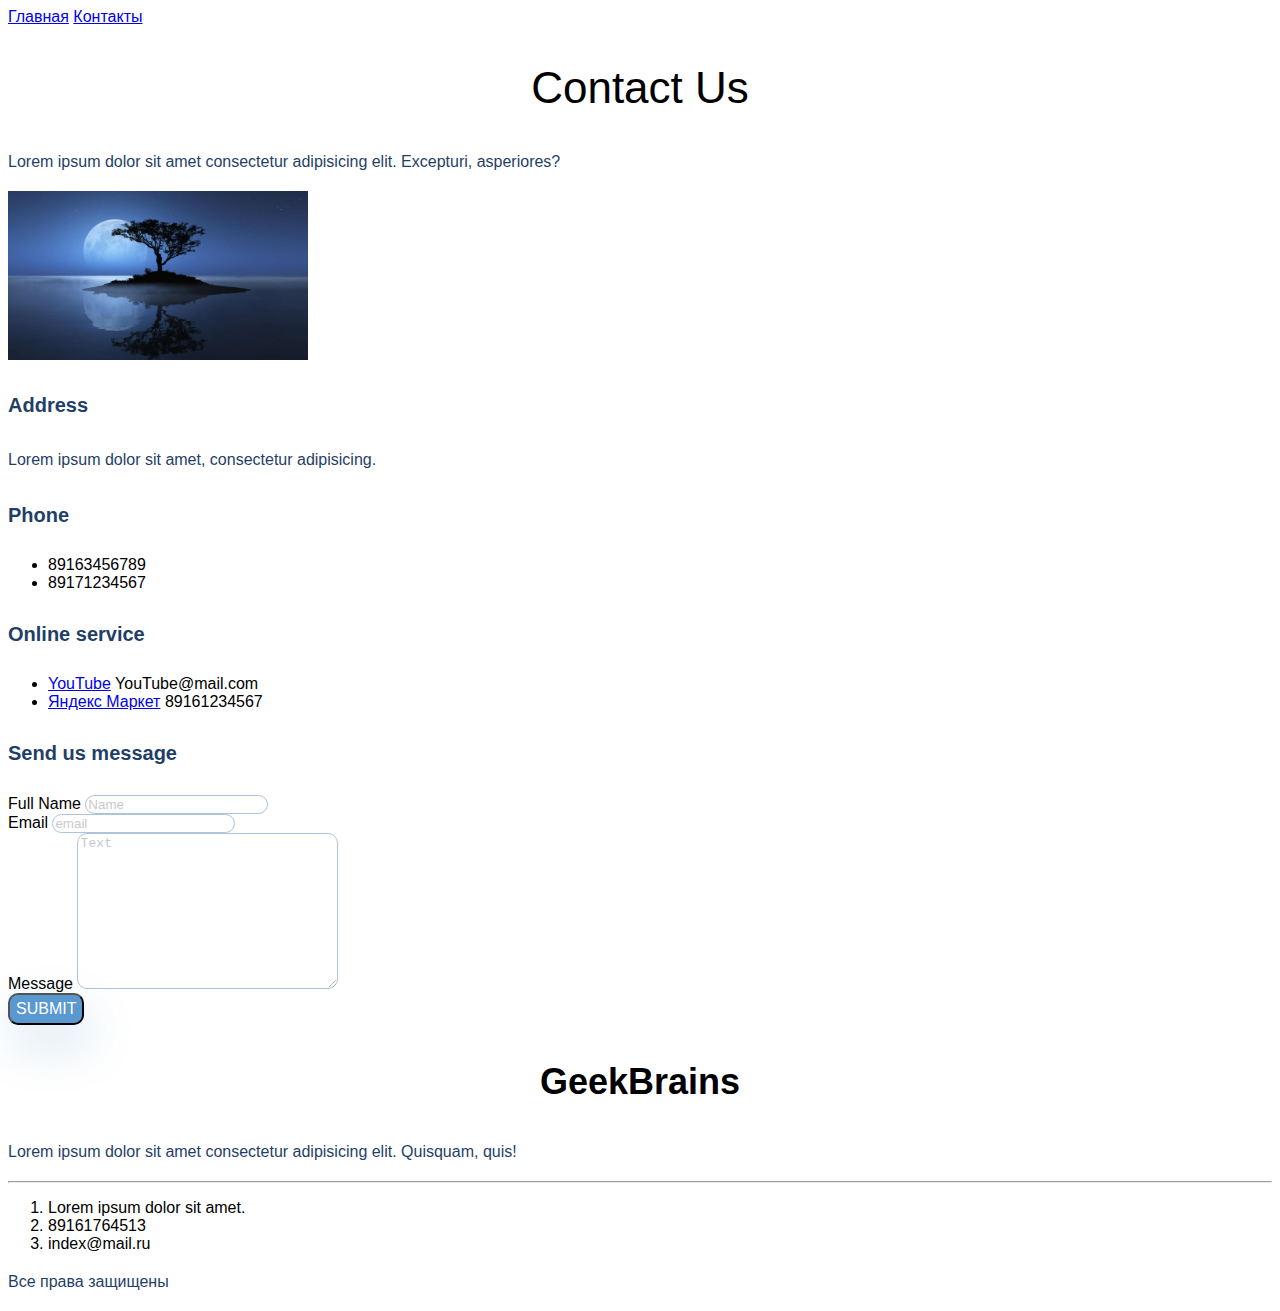
==== index2.html @ 91c84caf "DZ" ====
<!DOCTYPE html>
<html lang="en">
<head>
   <meta charset="UTF-8">
   <meta http-equiv="X-UA-Compatible" content="IE=edge">
   <meta name="viewport" content="width=device-width, initial-scale=1.0">
   <title>Document</title>
   <link rel="stylesheet" href="Tags Html/style.css">
</head>
<body>
   <div class="">
      <div class="">
         <a href="index.html">Главная</a>
         <a href="index2.html">Контакты</a>
      </div>
      <div>
         <h2 class="heading_1">Contact Us</h2>
         <p class="paragraf">Lorem ipsum dolor sit amet consectetur adipisicing elit. Excepturi, asperiores?</p>
      </div>
   </div>
   <div>
      <div class="">
         <img src="img/1536x864_1622316053988.jpeg" alt="Дерево" width="300">
      </div>
      <div>
         <h4 class="heading_3">Address </h4>
         <p class="paragraf">Lorem ipsum dolor sit amet, consectetur adipisicing.</p>
      </div>
      <div class="">
         <h4 class="heading_3">Phone</h4>
         <ul>
            <li>89163456789</li>
            <li>89171234567</li>
         </ul>
      </div>
      <div class="">
         <h4 class="heading_3">Online service</h4>
         <ul>
            <li><a href="https://www.youtube.com/">YouTube</a>         YouTube@mail.com</li>
            <li><a href="https://market.yandex.ru/">Яндекс Маркет</a>  89161234567</li>
         </ul>
      </div>
      <div class="">
         <h4 class="heading_3">Send us message</h4>
         <form action="#">
         Full Name <input class="input" placeholder="Name"  type="text"><br>
         Email <input class="input" placeholder="email" type="email"><br>
         Message <textarea class="input" placeholder="Text"  cols="30" rows="10"></textarea><br>
         <button class="button">Submit</button>
         </form>
      </div>
   </div>
   <div class="map">
      <script type="text/javascript" charset="utf-8" async src="https://api-maps.yandex.ru/services/constructor/1.0/js/?um=constructor%3Af15d77abf691fa304f968a1c16cfa30c00bc69993ebefab37dbde03ca8a65804&amp;width=500&amp;height=400&amp;lang=ru_RU&amp;scroll=true"></script>
   </div>
   <div class="">
      <div class="">
         <h3 class="heading_2">GeekBrains</h3>
         <p class="paragraf">Lorem ipsum dolor sit amet consectetur adipisicing elit. Quisquam, quis!</p>
      </div>
   </div>
<hr>
<div class="">
   <div class="">
      <ol>
         <li>Lorem ipsum dolor sit amet.</li>
         <li>89161764513</li>
         <li>index@mail.ru</li>
      </ol>
   </div>
   <div class="">
      <p class="paragraf">Все права защищены</p>
   </div>
</div>
</body>
</html>
---- Tags Html/style.css ----
body {font-family: sans-serif;}

.paragraf {
   font-size: 16px;
   line-height: 26px;
   color: #1F3F68;
}

.heading {
   font-size: 64px;
   color: #1F3F68
}

.heading_1 {font-weight: 500;
      font-size: 44px;
      text-align: center;
   }

   .heading_2 {
      font-size: 36px;
   text-align: center;
   }

   .heading_3 {
      font-size: 20px;
   line-height: 30px;
   color: #1F3F68;
   }

   .input {
      border: 1px solid #356EAD;
         box-sizing: border-box;
         border-radius: 10px;
         opacity: 0.4;
   }

   .button {
      background: #5A98D0;
   box-shadow: 5px 20px 50px rgba(16, 112, 177, 0.2);
   border-radius: 10px;
   font-weight: 500;
   font-size: 16px;
   line-height: 26px;
   text-align: center;
   color: #FFFFFF;
   text-transform: uppercase
   }
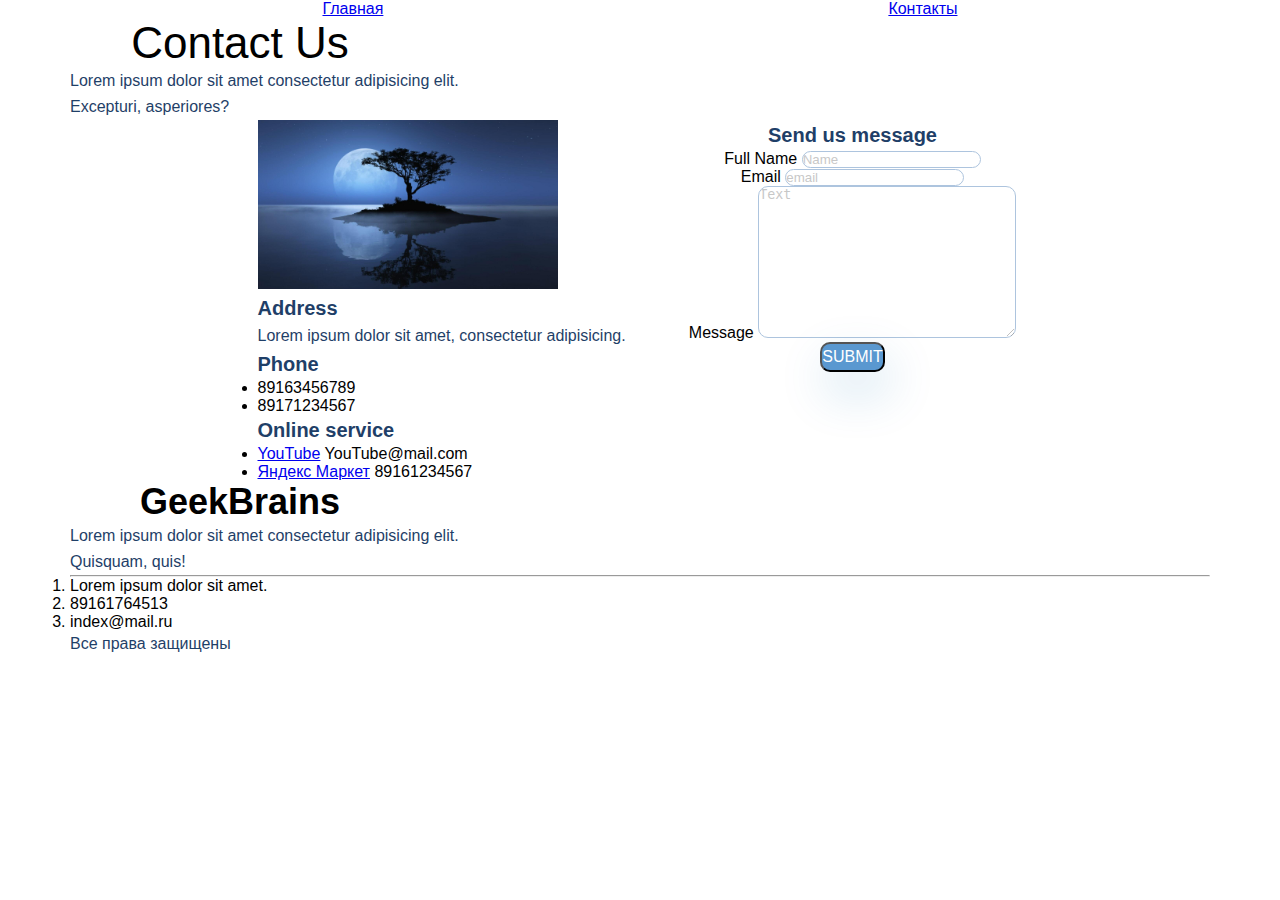
==== commit d08c3199: "DZ-2" ====
--- a/index2.html
+++ b/index2.html
@@ -8,8 +8,9 @@
    <link rel="stylesheet" href="Tags Html/style.css">
 </head>
 <body>
-   <div class="">
-      <div class="">
+   <div class="container">
+   <div class="beginning">
+      <div class="main_nav_menu">
          <a href="index.html">Главная</a>
          <a href="index2.html">Контакты</a>
       </div>
@@ -18,29 +19,31 @@
          <p class="paragraf">Lorem ipsum dolor sit amet consectetur adipisicing elit. Excepturi, asperiores?</p>
       </div>
    </div>
-   <div>
-      <div class="">
+   <div class="center">
+      <div class="center_contact">
+      <div class="center_img">
          <img src="img/1536x864_1622316053988.jpeg" alt="Дерево" width="300">
       </div>
-      <div>
+      <div class="center_p">
          <h4 class="heading_3">Address </h4>
          <p class="paragraf">Lorem ipsum dolor sit amet, consectetur adipisicing.</p>
       </div>
-      <div class="">
+      <div class="center_phone">
          <h4 class="heading_3">Phone</h4>
          <ul>
             <li>89163456789</li>
             <li>89171234567</li>
          </ul>
       </div>
-      <div class="">
+      <div class="center_h">
          <h4 class="heading_3">Online service</h4>
          <ul>
             <li><a href="https://www.youtube.com/">YouTube</a>         YouTube@mail.com</li>
             <li><a href="https://market.yandex.ru/">Яндекс Маркет</a>  89161234567</li>
          </ul>
       </div>
-      <div class="">
+      </div>
+      <div class="center_form">
          <h4 class="heading_3">Send us message</h4>
          <form action="#">
          Full Name <input class="input" placeholder="Name"  type="text"><br>
@@ -51,25 +54,24 @@
       </div>
    </div>
    <div class="map">
-      <script type="text/javascript" charset="utf-8" async src="https://api-maps.yandex.ru/services/constructor/1.0/js/?um=constructor%3Af15d77abf691fa304f968a1c16cfa30c00bc69993ebefab37dbde03ca8a65804&amp;width=500&amp;height=400&amp;lang=ru_RU&amp;scroll=true"></script>
+      <script  type="text/javascript" charset="utf-8" async src="https://api-maps.yandex.ru/services/constructor/1.0/js/?um=constructor%3Af15d77abf691fa304f968a1c16cfa30c00bc69993ebefab37dbde03ca8a65804&amp;width=100%&amp;height=400&amp;lang=ru_RU&amp;scroll=true"></script>
    </div>
-   <div class="">
-      <div class="">
+   <div class="footer">
+      <div class="footer_start">
          <h3 class="heading_2">GeekBrains</h3>
          <p class="paragraf">Lorem ipsum dolor sit amet consectetur adipisicing elit. Quisquam, quis!</p>
       </div>
-   </div>
-<hr>
-<div class="">
-   <div class="">
-      <ol>
-         <li>Lorem ipsum dolor sit amet.</li>
-         <li>89161764513</li>
-         <li>index@mail.ru</li>
-      </ol>
-   </div>
-   <div class="">
-      <p class="paragraf">Все права защищены</p>
+      <hr>
+      <div class="footer_email">
+         <ol>
+            <li>Lorem ipsum dolor sit amet.</li>
+            <li>89161764513</li>
+            <li>index@mail.ru</li>
+         </ol>
+      </div>
+      <div class="footer_id">
+         <p class="paragraf">Все права защищены</p>
+      </div>
    </div>
 </div>
 </body>
--- a/Tags Html/style.css
+++ b/Tags Html/style.css
@@ -1,30 +1,47 @@
-body {font-family: sans-serif;}
+* {
+   margin: 0;
+   padding: 0;
+   }
+
+   .container {
+      width: 1140px;
+      margin: 0 auto;
+   }
+
+body {font-family: sans-serif;
+
+}
 
 .paragraf {
    font-size: 16px;
    line-height: 26px;
    color: #1F3F68;
+   width: 425px;
 }
 
 .heading {
    font-size: 64px;
-   color: #1F3F68
+   color: #1F3F68;
+   width: 510px;
 }
 
 .heading_1 {font-weight: 500;
       font-size: 44px;
       text-align: center;
+      width: 340px;
    }
 
    .heading_2 {
       font-size: 36px;
    text-align: center;
+   width: 340px;
    }
 
    .heading_3 {
       font-size: 20px;
    line-height: 30px;
    color: #1F3F68;
+   width: 340px;
    }
 
    .input {
@@ -46,4 +63,51 @@
    text-transform: uppercase
    }
 
+   .center_form{
+   text-align: center;
+   }
 
+   .main_nav_menu {
+      display: flex;
+      justify-content: space-around;
+   }
+
+   .what-we-do_container {
+   display: flex;
+   justify-content:space-around;
+   }
+   .what-we-do{
+      text-align: center;
+   }
+
+   .chapter_2_up_and {
+      width: 495px;
+   }
+
+   .chapter_card_1 {
+   width:  359px;
+   }
+
+   .chapter_card_2 {
+   width:  359px;
+   }
+
+   .chapter_card_3 {
+   width:   359px;
+   }
+
+.list {
+   display: flex;
+   justify-content: space-around;
+}
+
+.center {
+display: flex;
+justify-content: center;
+}
+
+.center_contact{
+   
+   flex-direction: column;
+}
+
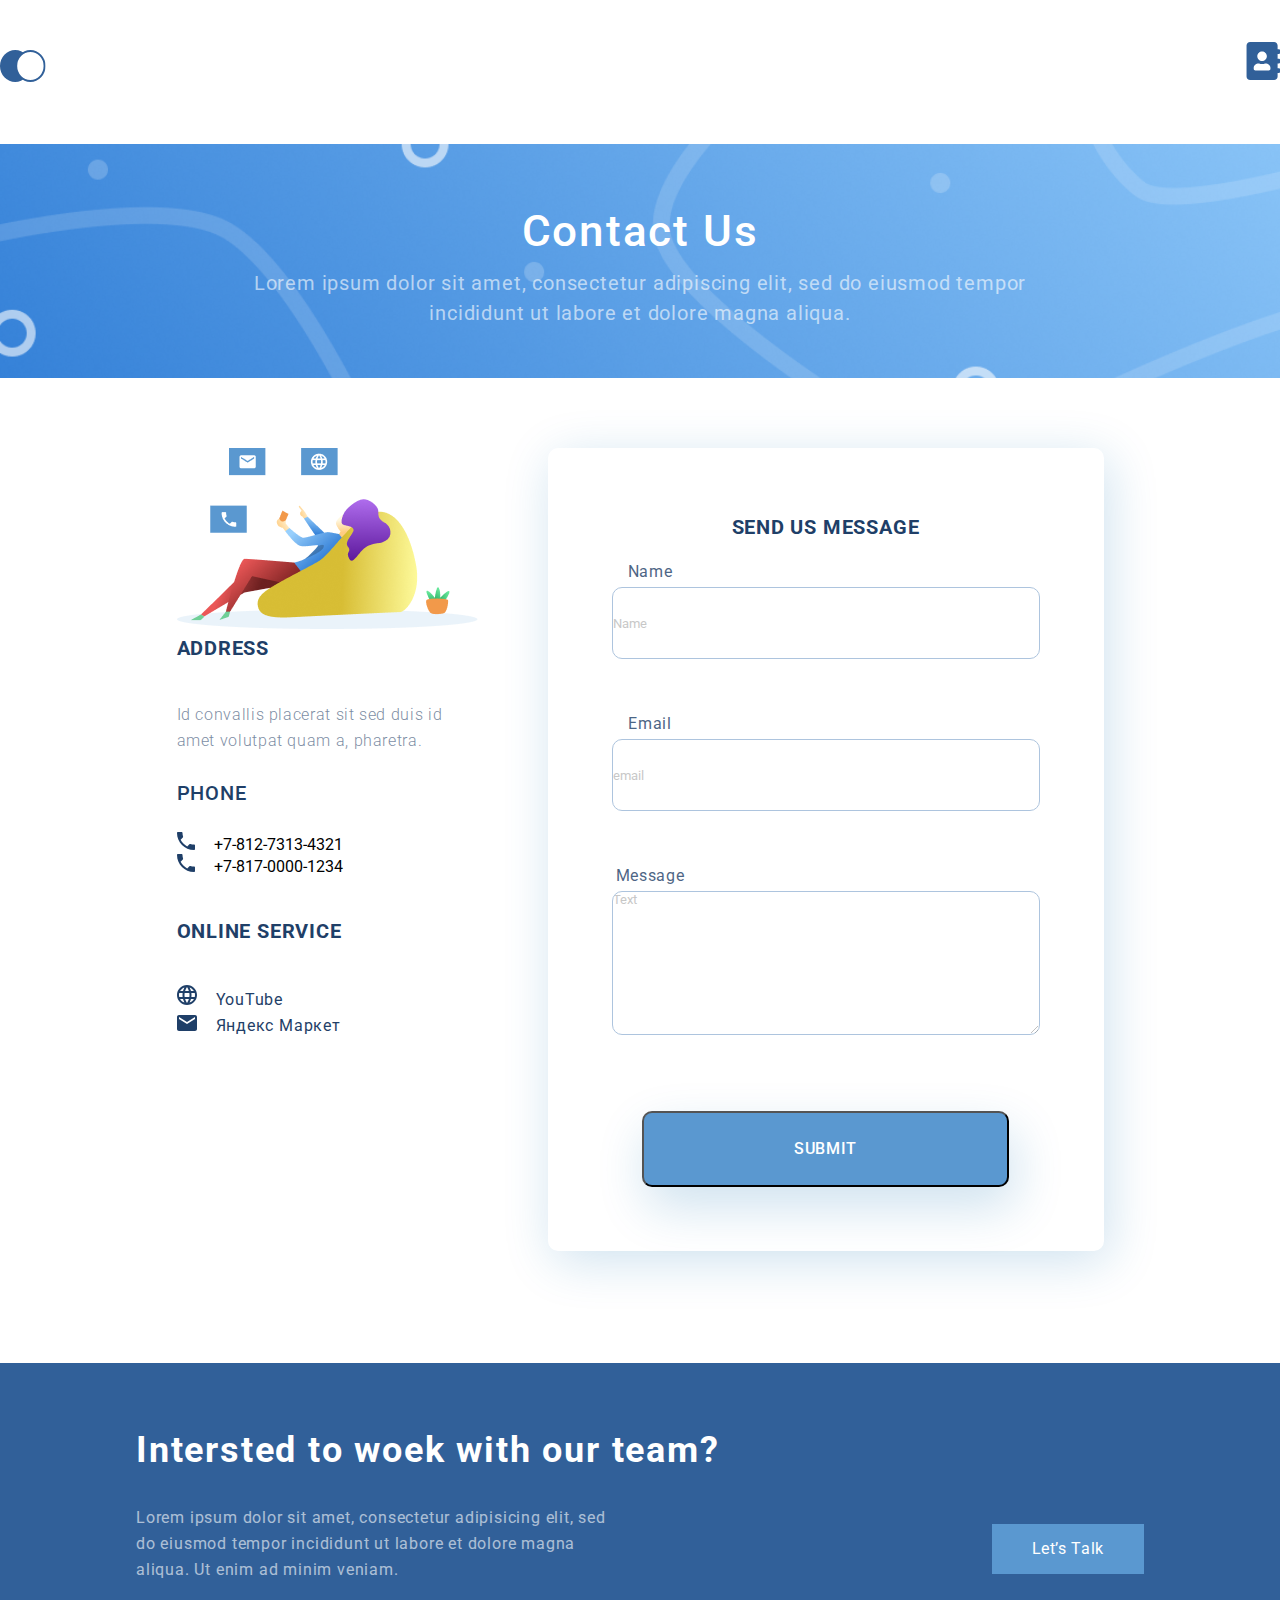
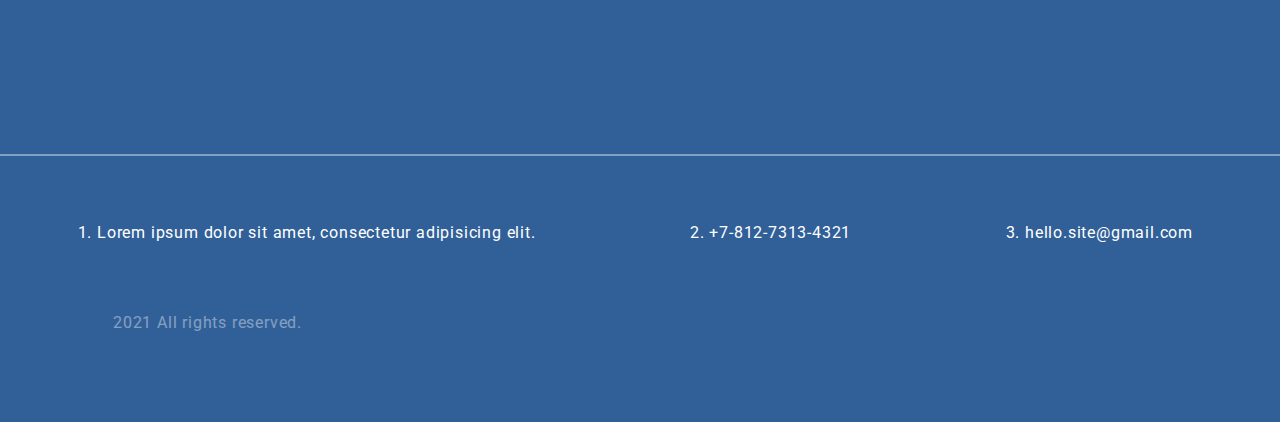
==== commit 75b62606: "Project one" ====
--- a/index2.html
+++ b/index2.html
@@ -4,73 +4,84 @@
    <meta charset="UTF-8">
    <meta http-equiv="X-UA-Compatible" content="IE=edge">
    <meta name="viewport" content="width=device-width, initial-scale=1.0">
-   <title>Document</title>
-   <link rel="stylesheet" href="Tags Html/style.css">
+   <title>First</title>
+   <link rel="stylesheet" href="style.css">
+   <link rel="preconnect" href="https://fonts.googleapis.com">
+   <link rel="preconnect" href="https://fonts.gstatic.com" crossorigin>
+   <link href="https://fonts.googleapis.com/css2?family=Roboto:wght@300;400;500&display=swap" rel="stylesheet">
 </head>
 <body>
-   <div class="container">
+<div class="container">
    <div class="beginning">
       <div class="main_nav_menu">
-         <a href="index.html">Главная</a>
-         <a href="index2.html">Контакты</a>
+         <a href="index.html"><img src="img/logo.svg" alt="logo"></a>
+         <a href="index2.html"><img src="img/Vector.svg" alt="contact"></a>
       </div>
-      <div>
+      <div class="contact_us">
          <h2 class="heading_1">Contact Us</h2>
-         <p class="paragraf">Lorem ipsum dolor sit amet consectetur adipisicing elit. Excepturi, asperiores?</p>
+         <p class="paragraf">Lorem ipsum dolor sit amet, consectetur adipiscing elit, sed do eiusmod tempor incididunt ut labore et dolore magna aliqua.</p>
       </div>
    </div>
    <div class="center">
       <div class="center_contact">
       <div class="center_img">
-         <img src="img/1536x864_1622316053988.jpeg" alt="Дерево" width="300">
+         <img src="img/Groupc 22.png" alt="Дерево">
       </div>
       <div class="center_p">
          <h4 class="heading_3">Address </h4>
-         <p class="paragraf">Lorem ipsum dolor sit amet, consectetur adipisicing.</p>
+         <p class="center__paragraf">Id convallis placerat sit sed duis id amet volutpat quam a, pharetra.</p>
       </div>
       <div class="center_phone">
-         <h4 class="heading_3">Phone</h4>
-         <ul>
-            <li>89163456789</li>
-            <li>89171234567</li>
+         <h4 class="heading_phone">Phone</h4>
+         <ul class="phone_list">
+            <li><img class="phone__img" src="img/phone (1).svg" alt="log">+7-812-7313-4321</li>
+            <li><img class="phone__img" src="img/phone (1).svg" alt="log">+7-817-0000-1234</li>
          </ul>
       </div>
       <div class="center_h">
-         <h4 class="heading_3">Online service</h4>
-         <ul>
-            <li><a href="https://www.youtube.com/">YouTube</a>         YouTube@mail.com</li>
-            <li><a href="https://market.yandex.ru/">Яндекс Маркет</a>  89161234567</li>
+         <h4 class="heading_3 top">Online service</h4>
+         <ul class="phone_list">
+            <li><img class="contact__img" src="img/mir(1).svg" alt="#"><a class="contact_link" href="https://www.youtube.com/">YouTube</a></li>
+            <li><img class="contact__img" src="img/email (1).svg" alt="#"><a class="contact_link" href="https://market.yandex.ru/">Яндекс Маркет</a></li>
          </ul>
       </div>
       </div>
       <div class="center_form">
          <h4 class="heading_3">Send us message</h4>
-         <form action="#">
-         Full Name <input class="input" placeholder="Name"  type="text"><br>
-         Email <input class="input" placeholder="email" type="email"><br>
-         Message <textarea class="input" placeholder="Text"  cols="30" rows="10"></textarea><br>
+         <form class="form" action="#">
+         <p class="center__text">Name</p><input class="input" placeholder="Name"  type="text"><br>
+         <p class="center__text">Email</p><input class="input" placeholder="email" type="email"><br>
+         <p class="center__text">Message</p><textarea class="input_texterea" placeholder="Text"  cols="30" rows="10"></textarea><br>
          <button class="button">Submit</button>
-         </form>
+         </form> 
       </div>
    </div>
    <div class="map">
-      <script  type="text/javascript" charset="utf-8" async src="https://api-maps.yandex.ru/services/constructor/1.0/js/?um=constructor%3Af15d77abf691fa304f968a1c16cfa30c00bc69993ebefab37dbde03ca8a65804&amp;width=100%&amp;height=400&amp;lang=ru_RU&amp;scroll=true"></script>
+      <script type="text/javascript" charset="utf-8" async src="https://api-maps.yandex.ru/services/constructor/1.0/js/?um=constructor%3Af15d77abf691fa304f968a1c16cfa30c00bc69993ebefab37dbde03ca8a65804&amp;width=940&amp;height=480&amp;lang=ru_RU&amp;scroll=true"></script>
    </div>
    <div class="footer">
-      <div class="footer_start">
-         <h3 class="heading_2">GeekBrains</h3>
-         <p class="paragraf">Lorem ipsum dolor sit amet consectetur adipisicing elit. Quisquam, quis!</p>
+      <div class="footer__capter">
+         <div class="flex__container">
+            <div class="flex__1">
+               <h3 class="flex_h">Intersted to woek
+                  with our team?</h3>
+               <p class="flex_text">Lorem ipsum dolor sit amet, consectetur adipisicing elit, sed do eiusmod tempor incididunt ut labore et dolore magna aliqua. Ut enim ad minim veniam.</p>
+            </div>
+            <div class="flex_botton">
+               <a class="flex__link" href="#">Let’s Talk</a>
+            </div>
+         </div>
       </div>
       <hr>
-      <div class="footer_email">
-         <ol>
-            <li>Lorem ipsum dolor sit amet.</li>
-            <li>89161764513</li>
-            <li>index@mail.ru</li>
-         </ol>
-      </div>
-      <div class="footer_id">
-         <p class="paragraf">Все права защищены</p>
+      <div class="footer__container_2">
+         <div class="flex__cont">
+            <ol class="list">
+               <li class="li">Lorem ipsum dolor sit amet, consectetur adipisicing elit.</li>
+               <li class="li">+7-812-7313-4321</li>
+               <li class="li">hello.site@gmail.com</li>
+            </ol>
+            <p class="all">2021 All rights reserved.</p>
+         </div>
       </div>
    </div>
 </div>
--- a/style.css
+++ b/style.css
@@ -0,0 +1,768 @@
+* {
+  margin: 0;
+  padding: 0;
+  font-family: 'Roboto', sans-serif;
+}
+
+body {
+  font-family: sans-serif;
+}
+
+.main {
+  min-height: 768px;
+  background: -webkit-gradient(linear, left bottom, left top, color-stop(8.84%, #EBF3FB), color-stop(31.12%, rgba(152, 195, 232, 0)));
+  background: linear-gradient(0deg, #EBF3FB 8.84%, rgba(152, 195, 232, 0) 31.12%);
+}
+
+.main_nav {
+  margin: 0 auto;
+  max-width: 1140px;
+  height: 768px;
+  background: -webkit-gradient(linear, left bottom, left top, color-stop(8.84%, #EBF3FB), color-stop(31.12%, rgba(152, 195, 232, 0)));
+  background: linear-gradient(0deg, #EBF3FB 8.84%, rgba(152, 195, 232, 0) 31.12%);
+  display: -webkit-box;
+  display: -ms-flexbox;
+  display: flex;
+  -webkit-box-orient: vertical;
+  -webkit-box-direction: normal;
+      -ms-flex-direction: column;
+          flex-direction: column;
+}
+
+.content_box {
+  display: -webkit-box;
+  display: -ms-flexbox;
+  display: flex;
+  -webkit-box-orient: vertical;
+  -webkit-box-direction: normal;
+      -ms-flex-direction: column;
+          flex-direction: column;
+}
+
+.paragraf_main {
+  font-size: 16px;
+  line-height: 26px;
+  color: #1F3F68;
+  width: 425px;
+  letter-spacing: 0.05em;
+  opacity: 0.6;
+}
+
+.main_batton {
+  font-size: 16px;
+  line-height: 26px;
+  text-align: center;
+  letter-spacing: 0.04em;
+  color: #FFFFFF;
+  background: #5A98D0;
+  -webkit-box-shadow: 5px 10px 20px rgba(53, 110, 173, 0.2);
+          box-shadow: 5px 10px 20px rgba(53, 110, 173, 0.2);
+  border-radius: 10px;
+  padding: 15px 50px;
+  text-decoration: none;
+  display: inline-block;
+  margin-top: 71px;
+}
+
+.heading {
+  font-size: 64px;
+  color: #1F3F68;
+  width: 510px;
+  font-weight: 300;
+  line-height: 74px;
+  letter-spacing: 0.04em;
+  margin-bottom: 32px;
+}
+
+.main_nav_introduction {
+  margin-top: 115px;
+  -webkit-box-orient: vertical;
+  -webkit-box-direction: normal;
+      -ms-flex-flow: 1;
+          flex-flow: 1;
+  background-image: url(img/bakc.png);
+  background-repeat: no-repeat;
+  background-position: right center;
+  background-size: 40%;
+}
+
+.heading_1 {
+  font-weight: 500;
+  font-size: 44px;
+  text-align: center;
+  width: 340px;
+}
+
+.heading_2 {
+  font-size: 36px;
+  letter-spacing: 0.05em;
+  color: #000000;
+  display: inline;
+  font-weight: 300;
+  line-height: 46px;
+}
+
+.heading_3 {
+  font-size: 20px;
+  line-height: 30px;
+  color: #1F3F68;
+  letter-spacing: 0.05em;
+  margin-bottom: 14px;
+}
+
+.input {
+  border: 1px solid #356EAD;
+  -webkit-box-sizing: border-box;
+          box-sizing: border-box;
+  border-radius: 10px;
+  opacity: 0.4;
+}
+
+.button {
+  background: #5A98D0;
+  -webkit-box-shadow: 5px 20px 50px rgba(16, 112, 177, 0.2);
+          box-shadow: 5px 20px 50px rgba(16, 112, 177, 0.2);
+  border-radius: 10px;
+  font-weight: 500;
+  font-size: 16px;
+  line-height: 26px;
+  text-align: center;
+  color: #FFFFFF;
+  text-transform: uppercase;
+}
+
+.center_form {
+  text-align: center;
+}
+
+.main_nav_menu {
+  display: -webkit-box;
+  display: -ms-flexbox;
+  display: flex;
+  -webkit-box-pack: justify;
+      -ms-flex-pack: justify;
+          justify-content: space-between;
+  padding-top: 42px;
+}
+
+.what-we-do_container {
+  display: -webkit-box;
+  display: -ms-flexbox;
+  display: flex;
+  -ms-flex-pack: distribute;
+      justify-content: space-around;
+  margin-top: 64px;
+  margin-bottom: 63px;
+}
+
+.what-we-do {
+  text-align: center;
+  font-weight: 300;
+  font-size: 36px;
+  line-height: 46px;
+  letter-spacing: 0.05em;
+  color: #000000;
+}
+
+.card_img {
+  -ms-flex-item-align: center;
+      -ms-grid-row-align: center;
+      align-self: center;
+  margin-bottom: 51px;
+}
+
+.card_link {
+  font-size: 14px;
+  line-height: 30px;
+  letter-spacing: 0.05em;
+  color: #5A98D0;
+  text-decoration: none;
+}
+.vector {
+  margin-left: 24px;
+  bac
+}
+
+
+.contents {
+  font-size: 16px;
+  line-height: 26px;
+  letter-spacing: 0.05em;
+  color: #1F3F68;
+  opacity: 0.6;
+  margin-bottom: 29px;
+}
+
+.chapter {
+  margin-top: 64px;
+}
+
+.chapter_2_up_and {
+  width: 495px;
+}
+
+.chapter_card_1 {
+  width: 359px;
+  padding: 44px 32px;
+  -webkit-box-sizing: border-box;
+          box-sizing: border-box;
+  background: #FFFFFF;
+  -webkit-box-shadow: 5px 20px 50px rgba(16, 112, 177, 0.2);
+          box-shadow: 5px 20px 50px rgba(16, 112, 177, 0.2);
+  border-radius: 10px;
+  display: -webkit-box;
+  display: -ms-flexbox;
+  display: flex;
+  -webkit-box-orient: vertical;
+  -webkit-box-direction: normal;
+      -ms-flex-direction: column;
+          flex-direction: column;
+}
+
+.block {
+  text-align: center;
+  max-width: 1140px;
+  margin: 0 auto;
+}
+
+.block_text_2 {
+  font-size: 16px;
+  line-height: 26px;
+  letter-spacing: 0.05em;
+  color: #222222;
+  width: 70%;
+  margin: 32px auto 64px;
+}
+
+.block__parent {
+  margin-top: 32px;
+  display: -webkit-box;
+  display: -ms-flexbox;
+  display: flex;
+  -webkit-box-pack: justify;
+      -ms-flex-pack: justify;
+          justify-content: space-between;
+}
+
+.block_img {
+  width: 100%;
+}
+
+.block__item {
+  position: relative;
+}
+
+.right {
+  margin-right: 32px;
+}
+
+.block_text {
+  letter-spacing: 0.05em;
+  color: #FFFFFF;
+  font-size: 32px;
+  line-height: 46px;
+  position: absolute;
+  top: 64px;
+  right: 100px;
+}
+
+.parent_text {
+  position: absolute;
+  top: 32px;
+  left: 32px;
+  font-size: 28px;
+  line-height: 46px;
+  letter-spacing: 0.05em;
+  color: #FFFFFF;
+}
+
+.list {
+  display: -webkit-box;
+  display: -ms-flexbox;
+  display: flex;
+  -ms-flex-pack: distribute;
+      justify-content: space-around;
+}
+
+.center {
+  display: -webkit-box;
+  display: -ms-flexbox;
+  display: flex;
+  -webkit-box-pack: center;
+      -ms-flex-pack: center;
+          justify-content: center;
+}
+
+.center_contact {
+  -webkit-box-orient: vertical;
+  -webkit-box-direction: normal;
+      -ms-flex-direction: column;
+          flex-direction: column;
+          margin-right: 70px;
+}
+
+.footer {
+  background-image: url(img/footer.png);
+  margin-top: 112px;
+}
+
+.footer__capter {
+  height: 391px;
+}
+
+.flex__container {
+  display: -webkit-box;
+  display: -ms-flexbox;
+  display: flex;
+  -webkit-box-align: center;
+      -ms-flex-align: center;
+          align-items: center;
+  -ms-flex-pack: distribute;
+      justify-content: space-around;
+  padding-top: 32px;
+}
+
+.flex_h {
+  font-size: 36px;
+  line-height: 46px;
+  letter-spacing: 0.05em;
+  color: #FFFFFF;
+  -ms-flex-item-align: start;
+      align-self: flex-start;
+}
+
+.flex_text {
+  font-size: 16px;
+  line-height: 26px;
+  letter-spacing: 0.05em;
+  color: #FFFFFF;
+  opacity: 0.6;
+  -ms-flex-item-align: start;
+      align-self: flex-start;
+  width: 494px;
+  margin-top: 32px;
+}
+
+.flex__link {
+  letter-spacing: 0.04em;
+  color: #FFFFFF;
+  font-size: 16px;
+  line-height: 26px;
+  background: #5A98D0;
+  padding: 12px 40px;
+  display: inline-block;
+  text-decoration: none;
+  margin-top: 120px;
+}
+
+.list {
+  display: -webkit-box;
+  display: -ms-flexbox;
+  display: flex;
+  -ms-flex-pack: distribute;
+      justify-content: space-around;
+  font-size: 16px;
+  line-height: 26px;
+  letter-spacing: 0.05em;
+  color: #FFFFFF;
+  margin-left: 10px;
+  padding-top: 64px;
+}
+
+.flex__1 {
+  margin-top: 32px;
+}
+
+.all {
+  font-size: 16px;
+  line-height: 26px;
+  letter-spacing: 0.05em;
+  color: #FFFFFF;
+  opacity: 0.4;
+  margin-left: 113px;
+  margin-top: 64px;
+}
+
+.footer__container_2 {
+  height: 266px;
+
+}
+
+hr {
+  opacity: 0.4;
+  border: 1px solid #FFFFFF;
+}
+
+.contact_us {
+  background-image: url(img/Contact.png);
+  background-size: 1520px;
+  padding: 50px;
+  background-repeat: no-repeat;
+  margin-top: 50px;
+}
+
+.center_form {
+  background: #FFFFFF;
+  -webkit-box-shadow: 5px 10px 50px rgba(16, 112, 177, 0.2);
+          box-shadow: 5px 10px 50px rgba(16, 112, 177, 0.2);
+  border-radius: 10px;
+  min-width: 540px;
+  -webkit-box-sizing: border-box;
+          box-sizing: border-box;
+  padding: 64px;
+}
+
+.heading_1 {
+  margin: 0 auto;
+  letter-spacing: 0.04em;
+  color: #FFFFFF;
+  font-size: 44px;
+  line-height: 74px;
+}
+
+.phone_list {
+  list-style-type: none;
+  padding-top: 24px;
+}
+
+.phone__img {
+  margin-right: 19px;
+}
+
+.contact_link {
+  font-size: 16px;
+  line-height: 26px;
+  letter-spacing: 0.05em;
+  color: #1F3F68;
+}
+
+.contact__img {
+  margin-right: 19px;
+}
+
+.center__text {
+  width: 77px;
+  height: 30px;
+  left: 670px;
+  top: 570px;
+  font-family: Roboto;
+  font-style: normal;
+  font-weight: normal;
+  font-size: 16px;
+  line-height: 30px;
+  letter-spacing: 0.04em;
+  color: #1F3F68;
+  opacity: 0.8;
+}
+
+.center {
+  padding-top: 70px;
+  -webkit-box-sizing: border-box;
+          box-sizing: border-box;
+}
+
+.input_texterea {
+  opacity: 0.4;
+  border: 1px solid #356EAD;
+  -webkit-box-sizing: border-box;
+          box-sizing: border-box;
+  border-radius: 10px;
+  width: 428px;
+  height: 144px;
+  margin-bottom: 72px;
+}
+
+.heading_3 { 
+  font-size: 20px;
+  line-height: 30px;
+  letter-spacing: 0.04em;
+  color: #1F3F68;
+  text-transform: uppercase;
+  margin: 0 auto;
+  padding-bottom: 15px;
+}
+
+.top {
+  padding-top: 40px;
+}
+
+.heading_phone {
+  font-weight: 500;
+  font-size: 20px;
+  line-height: 30px;
+  letter-spacing: 0.04em;
+  color: #1F3F68;
+  text-transform: uppercase;
+  padding-top: 24px;
+}
+
+.map {
+  margin-top: 96px;
+}
+
+.center__paragraf {
+  font-weight: 300;
+  font-size: 16px;
+  line-height: 26px;
+  letter-spacing: 0.04em;
+  color: #1F3F68;
+  opacity: 0.6;
+  max-width: 299px;
+  padding-top: 24px;
+}
+
+.contact_link {
+  text-decoration: none;
+}
+
+.input {
+  opacity: 0.4;
+  border: 1px solid #356EAD;
+  -webkit-box-sizing: border-box;
+          box-sizing: border-box;
+  border-radius: 10px;
+  width: 428px;
+  height: 72px;
+  margin-bottom: 50px;
+}
+
+.button {
+  font-weight: 500;
+  font-size: 16px;
+  line-height: 26px;
+  text-align: center;
+  letter-spacing: 0.04em;
+  color: #FFFFFF;
+  background: #5A98D0;
+  -webkit-box-shadow: 5px 20px 50px rgba(16, 112, 177, 0.2);
+          box-shadow: 5px 20px 50px rgba(16, 112, 177, 0.2);
+  border-radius: 10px;
+  padding: 23px 150px;
+  -webkit-box-sizing: border-box;
+          box-sizing: border-box;
+}
+
+.paragraf {
+  margin: 0 auto;
+  text-align: center;
+  letter-spacing: 0.04em;
+  color: rgba(255, 255, 255, 0.6);
+  font-size: 20px;
+  line-height: 30px;
+  width: 780px;
+}
+
+.map {
+  padding: 0px 223px 0px 223px;
+}
+
+@media (max-width: 1024px) {
+  .main_nav {
+    padding-left: 32px;
+    padding-right: 32px;
+  }
+  .main_nav_menu {
+    padding-right: 20px;
+  }
+  .what-we-do_container {
+    -webkit-box-orient: vertical;
+    -webkit-box-direction: normal;
+        -ms-flex-direction: column;
+            flex-direction: column;
+    -webkit-box-align: center;
+        -ms-flex-align: center;
+            align-items: center;
+  }
+  .chapter_card_1 {
+    margin-bottom: 32px;
+  }
+  .list {
+    -webkit-box-orient: vertical;
+    -webkit-box-direction: normal;
+        -ms-flex-direction: column;
+            flex-direction: column;
+    padding-left: 124px;
+    margin-left: 0%;
+  }
+  .li {
+    -webkit-box-orient: vertical;
+    -webkit-box-direction: normal;
+        -ms-flex-direction: column;
+            flex-direction: column;
+    margin-bottom: 25px;
+    margin-left: 35px;
+  }
+  .footer__container_2 {
+    height: 323px;
+    -webkit-box-sizing: border-box;
+            box-sizing: border-box;
+  }
+  .all {
+    margin-left: 0;
+    padding-left: 135px;
+    margin-top: 0;
+  }
+  .flex__container {
+    -webkit-box-sizing: border-box;
+            box-sizing: border-box;
+    padding-left: 124px;
+    padding-top: 47px;
+  }
+  .flex_botton {
+    padding-top: 164px;
+    padding-right: 124px;
+  }
+  .flex__link {
+    margin-top: 0;
+  }
+}
+
+@media (max-width: 667px) {
+  .heading {
+    width: 100%;
+    font-size: 32px;
+    line-height: 37px;
+    margin-bottom: 12px;
+    text-align: center;
+  }
+  .center {
+    flex-direction: column;
+    padding: 0;
+  }
+  .center_form {
+    width: 342px;
+    padding: 36px;
+  }
+  .map {
+    width: 342px;
+    padding: 0;
+  }
+  .heading_3 {
+    margin: 0 auto;
+  }
+  .input {
+    width: 271px;
+  }
+  .input_texterea {
+    width: 271px;
+  }
+  .button {
+    width: 271px;
+    margin-bottom: 35px;
+  }
+  .form {
+    width: 342px;
+  }
+  .center_contact {
+    text-align: center;
+  }
+  .center__paragraf {
+    margin: 0 auto;
+  }
+  .phone_list {
+    margin-bottom: 64px;
+  }
+  .contact_us {
+    background-size: cover;
+    margin-bottom: 50px;
+  }
+  .main_nav_introduction {
+    margin-top: 0;
+    padding-top: 36px;
+    display: -webkit-box;
+    display: -ms-flexbox;
+    display: flex;
+    -webkit-box-orient: vertical;
+    -webkit-box-direction: normal;
+        -ms-flex-direction: column;
+            flex-direction: column;
+    -webkit-box-align: center;
+        -ms-flex-align: center;
+            align-items: center;
+    background-image: none;
+  }
+  .main_nav_menu {
+    padding: 24px;
+  }
+  .main {
+    min-height: 376px;
+  }
+  .paragraf {
+    width: 100%;
+    text-align: center;
+  }
+  .main_batton {
+    font-size: 24px;
+    line-height: 26px;
+    padding: 4px 10px;
+  }
+  .heading_2 {
+    font-size: 24px;
+    line-height: 28px;
+  }
+  .what-we-do {
+    margin: 0 auto;
+    max-width: 500px;
+  }
+  .what-we-do_container {
+    margin-bottom: 48px;
+  }
+  .block_text {
+    font-size: 16px;
+    line-height: 19px;
+    top: 16px;
+    right: 16px;
+  }
+  .block__parent {
+    margin-top: 10px;
+    -webkit-box-orient: vertical;
+    -webkit-box-direction: normal;
+        -ms-flex-direction: column;
+            flex-direction: column;
+    padding: 15px;
+  }
+  .right {
+    margin-right: 0%;
+    margin-bottom: 16px;
+  }
+  .flex__container {
+    -webkit-box-orient: vertical;
+    -webkit-box-direction: normal;
+        -ms-flex-direction: column;
+            flex-direction: column;
+    padding: 0%;
+    -webkit-box-align: center;
+        -ms-flex-align: center;
+            align-items: center;
+  }
+  .flex_botton {
+    padding-top: 0;
+    padding-right: 0;
+    margin-top: 30px;
+  }
+  .list {
+    padding-left: 0%;
+  }
+  .all {
+    padding: 0;
+    text-align: center;
+  }
+  .flex_text {
+    margin-top: 32px;
+    text-align: center;
+    padding-left: 20px;
+    width: 343px;
+  }
+  .flex__link {
+    margin-top: 0%;
+  }
+  .footer__capter {
+    width: 100%;
+  }
+  .flex_h {
+    font-size: 24px;
+    line-height: 28px;
+    text-align: center;
+  }
+}
+/*# sourceMappingURL=style.css.map */